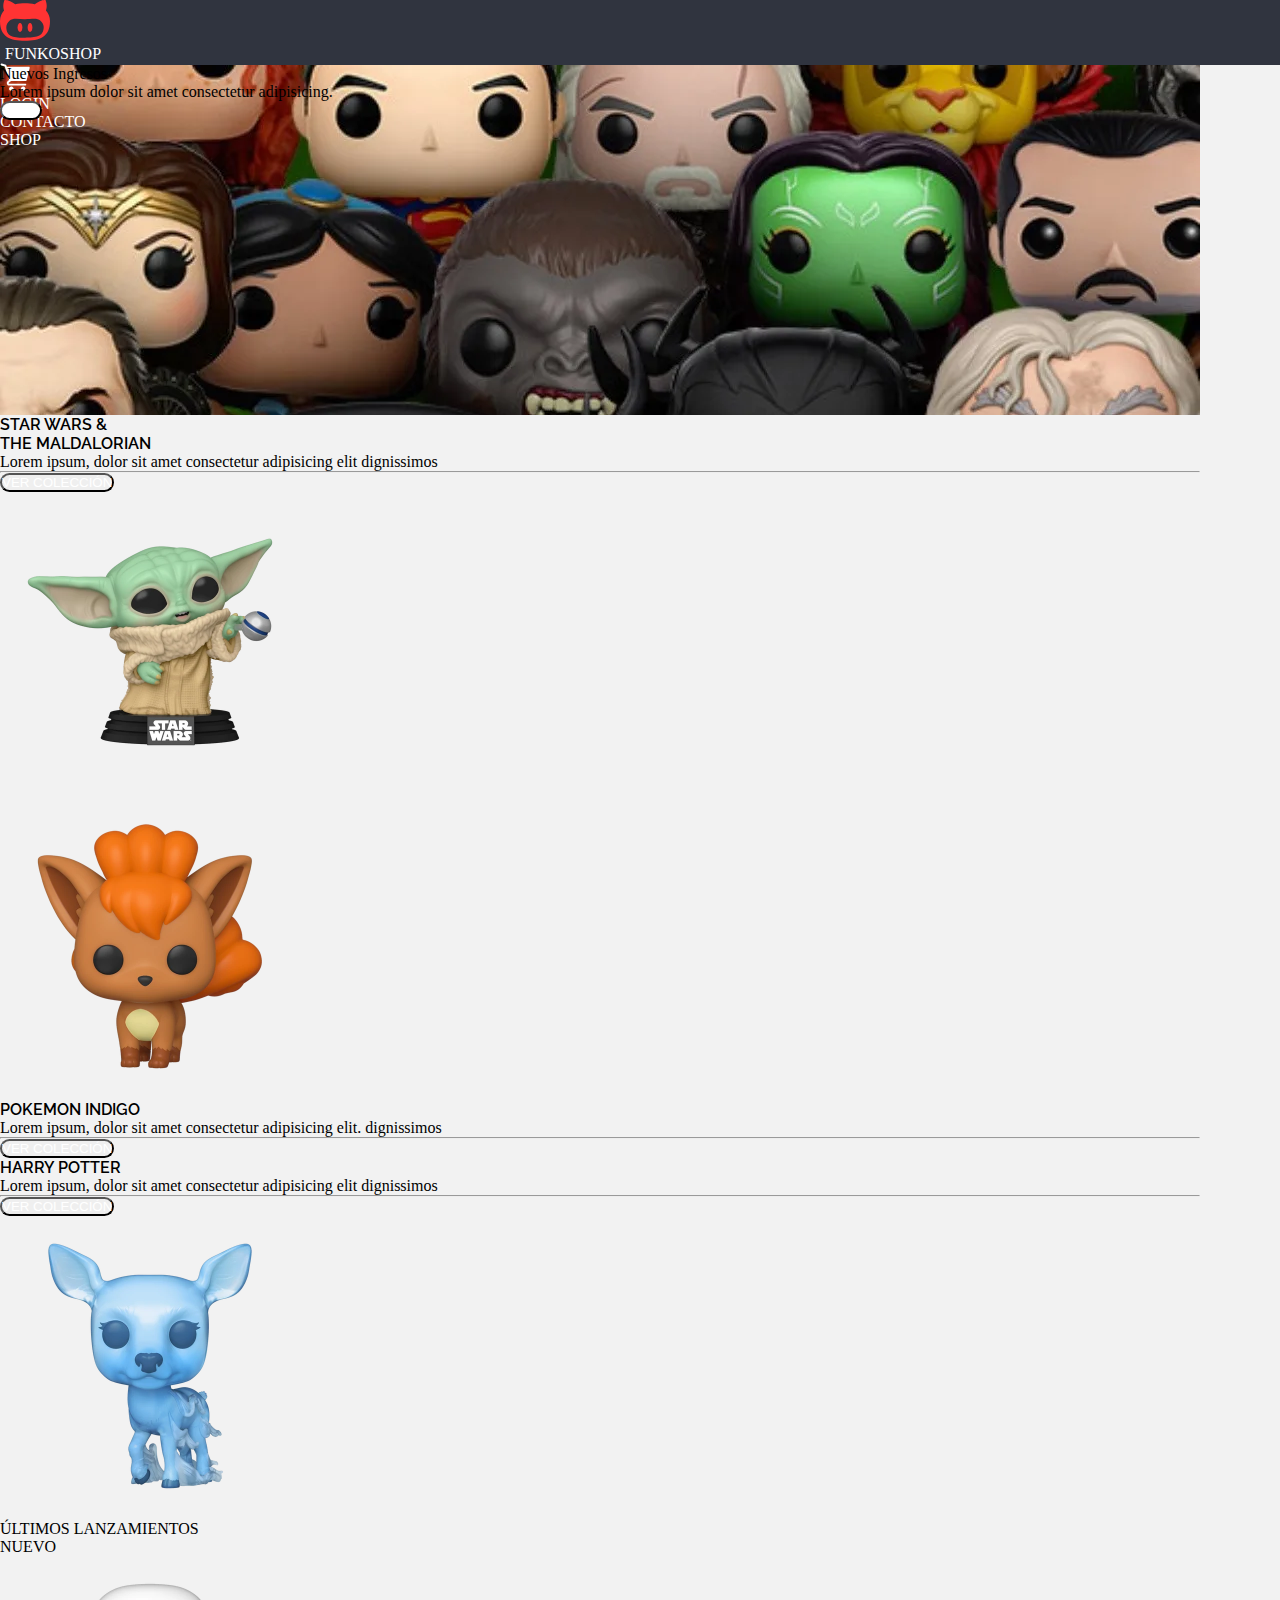
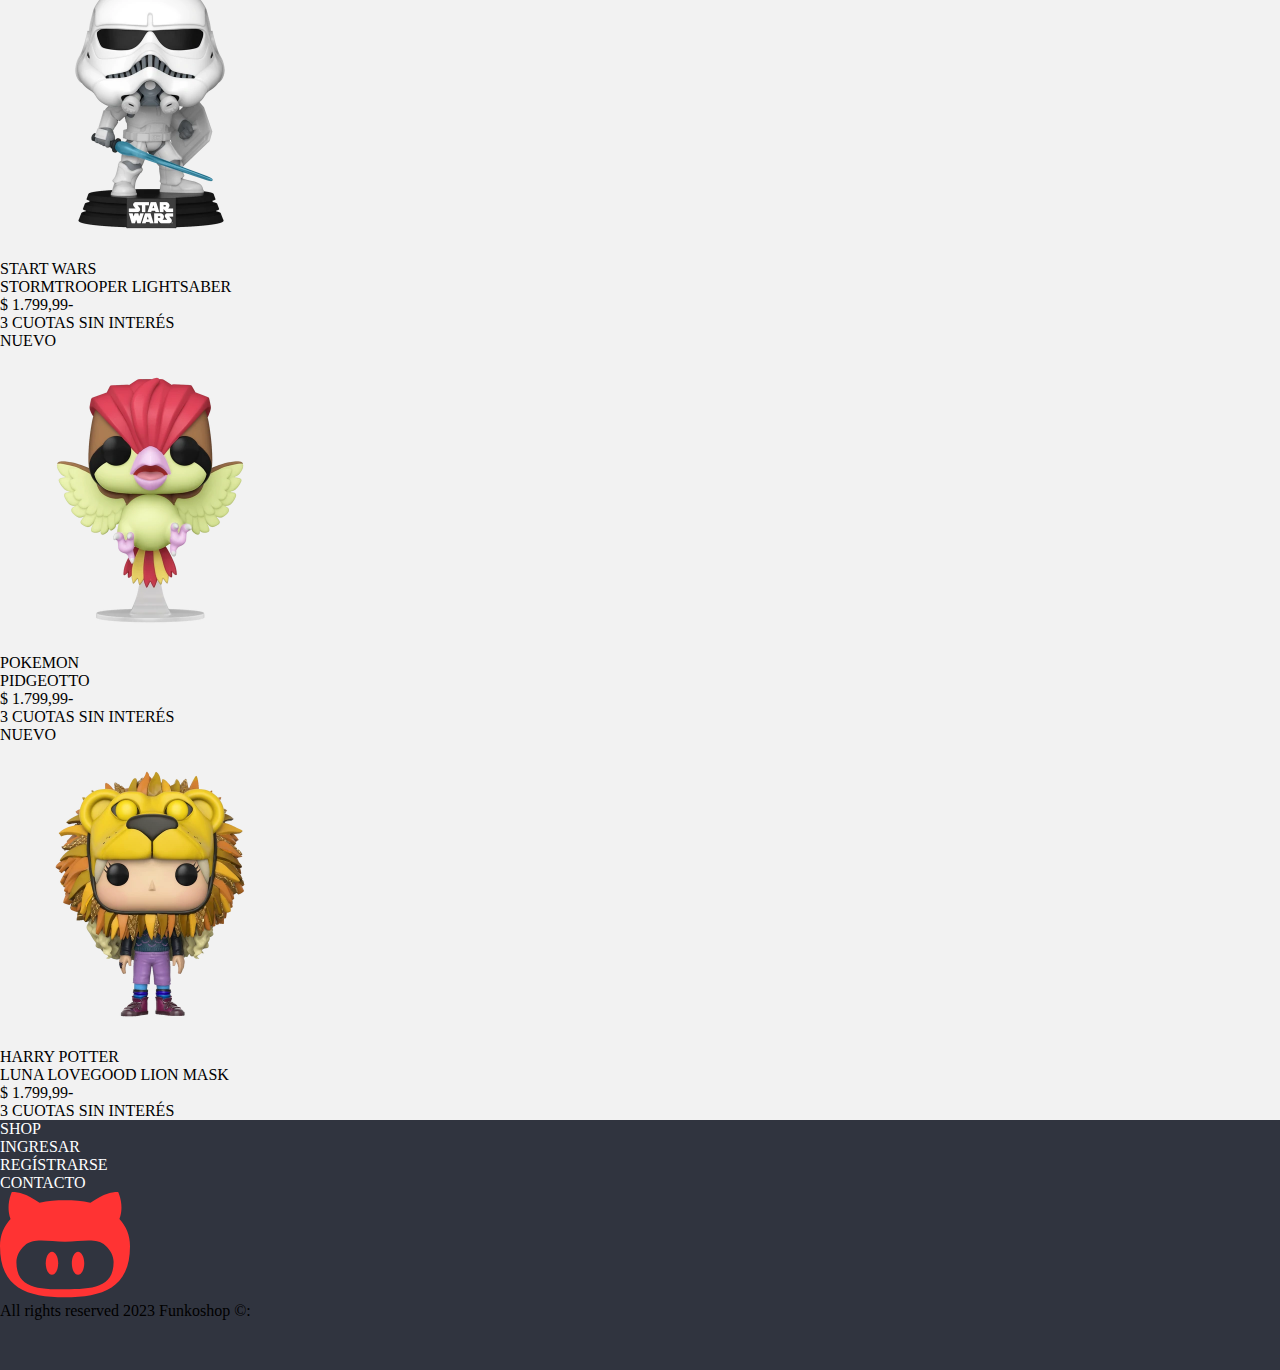
==== index.html @ 859e4a3e "Cambie el navbar por uno responsive" ====
<!DOCTYPE html>
<html lang="en">
<head>
    <meta charset="UTF-8">
    <meta http-equiv="X-UA-Compatible" content="IE=edge">
    <meta name="viewport" content="width=device-width, initial-scale=1.0">
    <link href="https://cdn.jsdelivr.net/npm/bootstrap@5.3.0-alpha1/dist/css/bootstrap.min.css" rel="stylesheet" integrity="sha384-GLhlTQ8iRABdZLl6O3oVMWSktQOp6b7In1Zl3/Jr59b6EGGoI1aFkw7cmDA6j6gD" crossorigin="anonymous">
    <link rel="stylesheet" href="css/estilos.css">
    <link rel="preconnect" href="https://fonts.googleapis.com">
    <!-- GOOGLE FONTS -->
    <link rel="preconnect" href="https://fonts.gstatic.com" crossorigin>
    <link href="https://fonts.googleapis.com/css2?family=Raleway:wght@100;600&display=swap" rel="stylesheet">
    <title>Funkshop</title>
</head>
<body>

    <!-- MENU  -->
    <!-- MENU  -->
    <nav class="container-fluid ">
        <div class="row">

            <div class="col-sm-6 col-md-6 col-lg-6 col-xl-6 d-flex align-items-center justify-content-center">
                <a href="index.html" class="navbar-brand logo">
                    <img src="img/branding/isotype.svg" 
                    title="Logotipo" alt="Logo" width="50px" class="rounded">
                </a>
                <p class="text-white fw-bold logo"><a href="index.html">FUNKOSHOP</a></p>
            </div>

            <div class="col-sm-6 col-md-6 col-lg-6 col-xl-6 mt-3 d-flex align-items-center justify-content-center">
                <ul class="navbar-nav mb-2 d-flex flex-row-reverse ">
                    <li class="nav-item">
                        <a href="#" class="nav-link text-white">
                            <img src="img/icons/cart-icon.svg" width="30px" alt="Carrito-compras" title="Carrito-compras">
                        </a>
                    </li>
                    <li class="nav-item px-2"><a href="#" class="nav-link text-white" target="_blank">LOGIN</a></li>
                    <li class="nav-item px-2"><a href="#" class="nav-link text-white">CONTACTO</a></li>
                    <li class="nav-item px-2"><a href="shop.html" class="nav-link text-white">SHOP</a></li>
                </ul>
            </div>
        </div>
    </nav>
   
    <!-- MENU CON NAVBAR ADAPTABLE A MOBILE -->
    <!-- <nav class="navbar navbar-expand-lg navbar-light fixed-top ">
        <div class="container">
             ESTE ES EL LOGO 
            <a href="index.html" class="navbar-brand logo">
                <img src="img/branding/isotype.svg" 
                title="Logotipo" alt="Logo" width="50px" class="rounded">
            </a>
            <p class="text-white fw-bold">FUNKOSHOP</p>
            
            Boton para el menu movil- responsive 
            <button
                class="navbar-toggler text-white"
                type="button"
                data-bs-toggle="collapse"
                data-bs-target="#menu"
                aria-controls="menu"
                aria-expanded="false"
                aria-label="Mostrar / Ocultar Menu">
                <span class="navbar-toggler-icon"></span>
            </button>

             Menu de navegacion 
            <div class="collapse navbar-collapse" id="menu">
                <ul class="navbar-nav me-auto mb-2 mb-lg-0  ">
                    <li class="nav-item"><a href="#" class="nav-link text-white">SHOP</a></li>
                    <li class="nav-item"><a href="#" class="nav-link text-white">CONTACTO</a></li>
                    <li class="nav-item"><a href="#" class="nav-link text-white" target="_blank">LOGIN</a></li>
                    <li class="nav-item">
                        <a href="#" class="nav-link text-white">
                            <img src="img/icons/cart-icon.svg" width="30px" alt="Carrito-compras" title="Carrito-compras">
                        </a>
                    </li>
                </ul>
            </div>
        </div>
    </nav> -->

    <!-- HEADER -->
    <header class="container-fluid">
        <div class="row">
            <div class="col-sm-8 col-md-4 col-lg-4 col-xl-4 text-center mt-5">
                <p class="h3 text-white  fw-bold">  Nuevos Ingresos</p>
                <p class=" text-white  lead">  Lorem ipsum dolor sit amet consectetur adipisicing.</p>
                <button class="btn btn-sm boton-header mt-4 px-5"> <a href="shop.html" class="nav-link ">SHOP</a></button>
            </div>
        </div>       
    </header>

    
    <main class="container shadow py-4">
        <!-- PRIMER ROW -->
        <div class="row d-flex align-items-center main-filas">            
            <div class="col-sm-7 col-md-7 col-lg-7 col-xl-7">                
                <p class="h2 text-dark juguete">STAR WARS & <br> THE MALDALORIAN </p>
                <p class="text-muted text-start">Lorem ipsum, dolor sit amet
                    consectetur adipisicing elit
                     dignissimos </p>
                <hr class="text-danger">
                <button class="btn btn-dark bg-gradient btn-sm px-3 btn-juguetes"><a href="item.html">VER COLECCIÓN</a></button>
            </div>
            <div class="col-sm-5 col-md-5 col-lg-5 col-xl-5">          
                <img src="img/star-wars/baby-yoda-1.webp" width="300px" alt="STAR WARS & THE MALDALORIAN" title="STAR WARS & THE MALDALORIAN">
            </div>
        </div>

        <!-- SEGUNDO ROW -->
        <div class="row d-flex align-items-center main-filas mt-4">            
            <div class="col-sm-5 col-md-5 col-lg-5 col-xl-5">          
                <img src="img/pokemon/vulpix-1.webp" width="300px" alt="Pokemon " title="Pokemon Indigo">
            </div>        
            <div class="col-sm-7 col-md-7 col-lg-7 col-xl-7">                
                <p class="h2 text-dark juguete">POKEMON INDIGO</p>
                <p class="text-muted text-start ">Lorem ipsum, dolor sit amet 
                    consectetur adipisicing elit.
                    dignissimos </p>
                <hr class="text-danger">
                <button class="btn btn-dark bg-gradient btn-sm px-3 btn-juguetes"><a href="item.html">VER COLECCIÓN</a></button>
            </div>
        </div>

        <!-- TERCER ROW -->
        <div class="row d-flex align-items-center main-filas mt-4">            
            <div class="col-sm-7 col-md-7 col-lg-7 col-xl-7">                
                <p class="h2 text-dark juguete">HARRY POTTER </p>
                <p class="text-muted text-start">Lorem ipsum, dolor sit amet
                    consectetur adipisicing elit
                     dignissimos </p>
                <hr class="text-danger">
                <button class="btn btn-dark bg-gradient btn-sm px-3 btn-juguetes"><a href="item.html">VER COLECCIÓN</a></button>
            </div>
            <div class="col-sm-5 col-md-5 col-lg-5 col-xl-5">          
                <img src="img/harry-potter/snape-patronus-1.webp" width="300px" alt="STAR WARS & THE MALDALORIAN" title="STAR WARS & THE MALDALORIAN">
            </div>
        
        
        <!-- ÚLTIMOS LANZAMIENTOS -->
        <p class="h2 text-dark mt-5 mb-5 fw-bold">ÚLTIMOS LANZAMIENTOS</p>
        <div class="container">
            <div class="row d-flex justify-content-center ">
                <div class="col-sm-4 col-md-4 col-lg-4 col-xl-4">
                    <div class="d-flex flex-row-reverse">
                        <p class="text-white text-center bg-danger d-inline-flex px-2 mt-2">NUEVO</p>
                    </div>
                    <img src="img/star-wars/trooper-1.webp" width="300px" alt="Star-wars-Trooper" title="Star-wars-Trooper">
                    <p class="mt-2 text-start ">START WARS</p>
                    <p class="mt-2 text-start text-dark fw-bold">STORMTROOPER LIGHTSABER</p>
                    <p class="mt-2 text-start"> $ 1.799,99-</p>
                    <p class="mt-2 text-start text-info"> 3 CUOTAS SIN INTERÉS</p>
                </div>

                <div class="col-sm-4 col-md-4 col-lg-4 col-xl-4">
                    <div class="d-flex flex-row-reverse">
                        <p class="text-white text-center bg-danger d-inline-flex px-2 mt-2">NUEVO</p>
                    </div>
                    <img src="img/pokemon/pidgeotto-1.webp" width="300px" alt="Pokemon" title="pidgeotto">
                    <p class="mt-2 text-start ">POKEMON</p>
                    <p class="mt-2 text-start text-dark fw-bold">PIDGEOTTO</p>
                    <p class="mt-2 text-start"> $ 1.799,99-</p>
                    <p class="mt-2 text-start text-info"> 3 CUOTAS SIN INTERÉS</p>
                </div>
                
                <div class="col-sm-4 col-md-4 col-lg-4 col-xl-4">
                    <div class="d-flex flex-row-reverse">
                        <p class="text-white text-center bg-danger d-inline-flex px-2 mt-2">NUEVO</p>
                    </div>
                    <img src="img/harry-potter/luna-1.webp" width="300px" alt="Harry Potter" title="Luna Lovegood">
                    <p class="mt-2 text-start ">HARRY POTTER</p>
                    <p class="mt-2 text-start text-dark fw-bold">LUNA LOVEGOOD LION MASK</p>
                    <p class="mt-2 text-start"> $ 1.799,99-</p>
                    <p class="mt-2 text-start text-info"> 3 CUOTAS SIN INTERÉS</p>
                </div>   
               
            </div>
        </div>

    </main>

    <!-- FOOTER -->
    <footer class="container-fluid py-1">
        <div class="row ">
            <div class="col-sm-6 col-md-6 col-lg-6 col-xl-6 d-flex justify-content-center flex-column">
                <a href="shop.html" class="text-center letras-footer"><p class="text-white">SHOP</p></a>
                <a href="#" class="text-center letras-footer"><p class="text-white">INGRESAR</p></a>
                <a href="#" class="text-center letras-footer"><p class="text-white">REGÍSTRARSE</p></a>
                <a href="#" class="text-center letras-footer"><p class="text-white">CONTACTO</p></a>              
            </div>
            <div class="col-sm-6 col-md-6 col-lg-6 col-xl-6 d-flex justify-content-center ">
                <a href="index.html"><img src="img/branding/isotype.svg"  class="logo mt-3" width="130px" alt="Logo">   </a>             
            </div>
            <p class="text-center text-white mt-3 lead letras-footer">All rights reserved 2023 Funkoshop &copy:</p>
        </div>       
    </footer>
    

    <script src="https://cdn.jsdelivr.net/npm/bootstrap@5.3.0-alpha1/dist/js/bootstrap.bundle.min.js" integrity="sha384-w76AqPfDkMBDXo30jS1Sgez6pr3x5MlQ1ZAGC+nuZB+EYdgRZgiwxhTBTkF7CXvN" crossorigin="anonymous"></script>
</body>
</html>
---- css/estilos.css ----
/*========================
AQUI COMIENZA LA NORMALIZACIÓN
==========================*/

 /*VARIABLES EN CSS*/
:root{
    --fondo: #f2f2f2;
    /* Pallet de colores */
    --primary-solid:#ff3333;
    --primary--900:rgb(255, 51, 51, 0.9);
    --primary--500:rgb(255, 51, 51, 0.5);
    --primary--300:rgb(255, 51, 51, 0.3);

    --secondary-solid:#1D84B5;
    --secondary--900:rgb(29, 132, 181,0.9);
    --secondary--500:rgb(29, 132, 181,0.5);
    --secondary--300:rgb(29, 132, 181,0.3);

    --dark-bg-solid:#30343F;
    --light-bg-solid:#FAFAFF;

    /*Examples of Typographys*/
    --base-font: 'Inter', sans-serif;
    --alternative-font:'Relaway', sans-serif;

    /*Fonts sizes - 1 em es igual a 10px*/
    --font-display:4.6em;
    --font-jumbo:3.8em;
    --font-xlarge:3em;
    --font-large:2.4em;
    --font-medium:1.8em;
    --font-small:1.6em;
    --font-xsmall:1.2em;

    /*Spacings 1 rem es igual a 10px*/
    --spacing-128: 12.8rem;
    --spacing-68: 6.8rem;
    --spacing-36: 3.6rem;
    --spacing-28: 2.8rem;
    --spacing-16: 1.6rem;
    --spacing-12: 1.2rem;
    --spacing-8: 0.8rem;
}

*,
::before,
::after{
    margin:0;
    padding: 0;
    /*Box-sizing deja el tamaño y obliga a meter en el tamaño de 
    esas cajas el contenido que contienen*/
    box-sizing: border-box;
}
 /*html{
   Esto equivale a 10px*/
    /* font-size: 62.53; */

a{
    text-decoration: none;
    color:inherit;
}
ul, ol{
    list-style-type:none ;
}
p{
    font-size: 1em;
}
.container{
    max-width: 1200px;
    margin: 0, auto;
}
/*========================
AQUI TERMINA LA NORMALIZACIÓN
==========================*/


body{    
    background-color:var(--fondo) ;
    
}
body a{
    color: #ffff;
}
body p{
    padding: 0px;
    margin: 0px;
}
nav{
    background-color: #30343f;
    height:65px;
}
/* #menu{
    margin-left: 800px;    
} */
nav > div p a {
    padding-left: 5px;
}

header{
/* margin-top: 50px; */
background:  url('../img/funkos-banner.webp');
/* background: #ba3842; */
/* vertical-align: top; */
/* background-repeat: no-repeat; */
background-size: cover;
height: 350px;
width: 1200px;
}
.boton-header{
background-color: #ffff;

border-radius: 20px;
}
.boton-header:hover{
background-color: #11c43b;    
color:#ffff;
}
main p .nuevo{
background-color: #ba3842;
}
.main-filas{
margin: 0px auto;
}
.juguete{
font-family: 'Raleway', sans-serif;
font-weight: 600;
}
.btn-juguetes{
border-radius: 20px;
}
footer{
background-color: #30343f;
height: 250px;
}
footer a{
text-decoration: none;
}

/*MEDIA QUERIS*/
@media screen and (max-width: 580px) {
	.logo{
		width: 80px;               
	}
    .letras-footer{
        font-size: 12px;           
    }
    footer{
        height: 220px;
    }
    nav{
        /* background-color: #30343f; */
        height:110px;        
    }
    nav .logo {
        margin-top:5px;
        padding-top: 5px;      
    }
    nav p {
       margin-left: -30px;
    }
}

/* ANIMACIONES */
.compra-ahora{
background: linear-gradient(217deg, rgba(231, 228, 35, 0.92), rgba(231, 81, 36, 0.807) 70.71%);
animation: compra-ahora 2s ease infinite;  
}

@keyframes compra-ahora{
    0%{opacity: 1;}
    25%{opacity: 0.5;}
    50%{opacity: 0;}
    75%{opacity: 0.5;}
    100%{opacity: 1;}
}
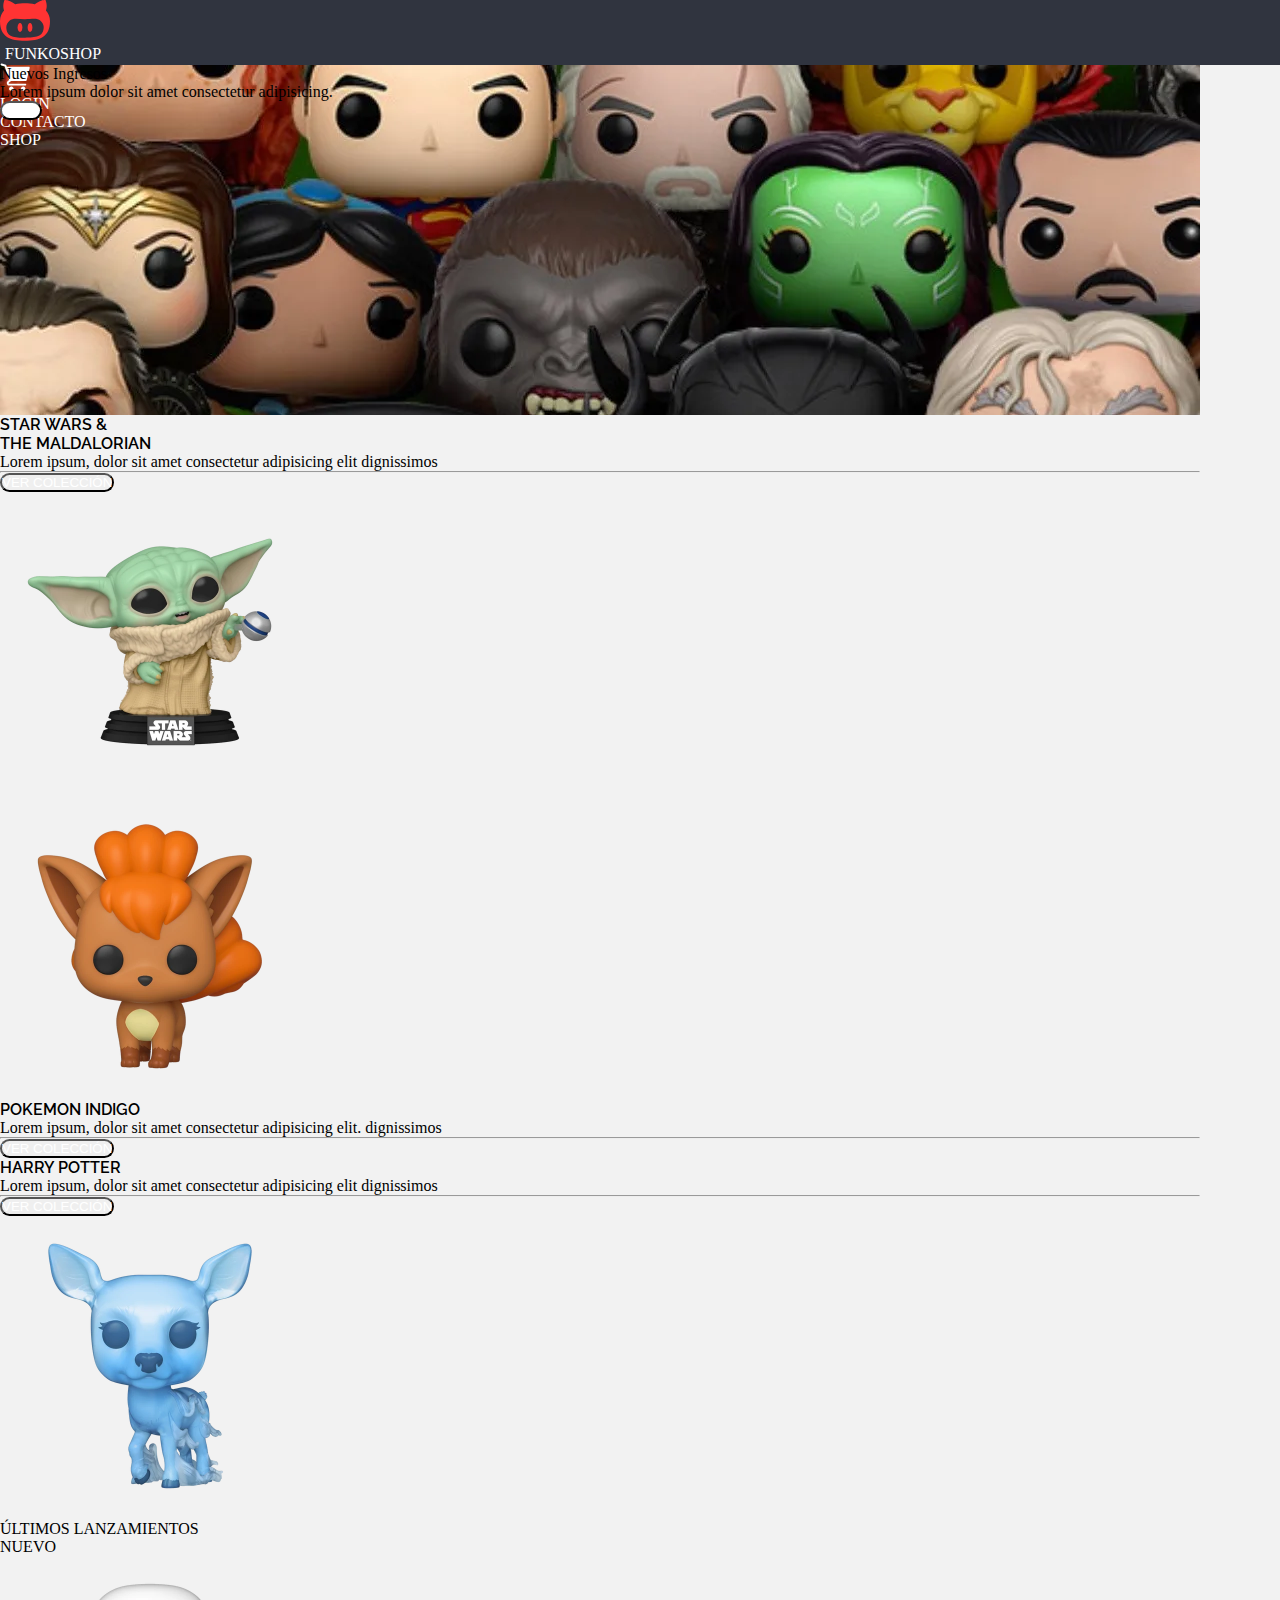
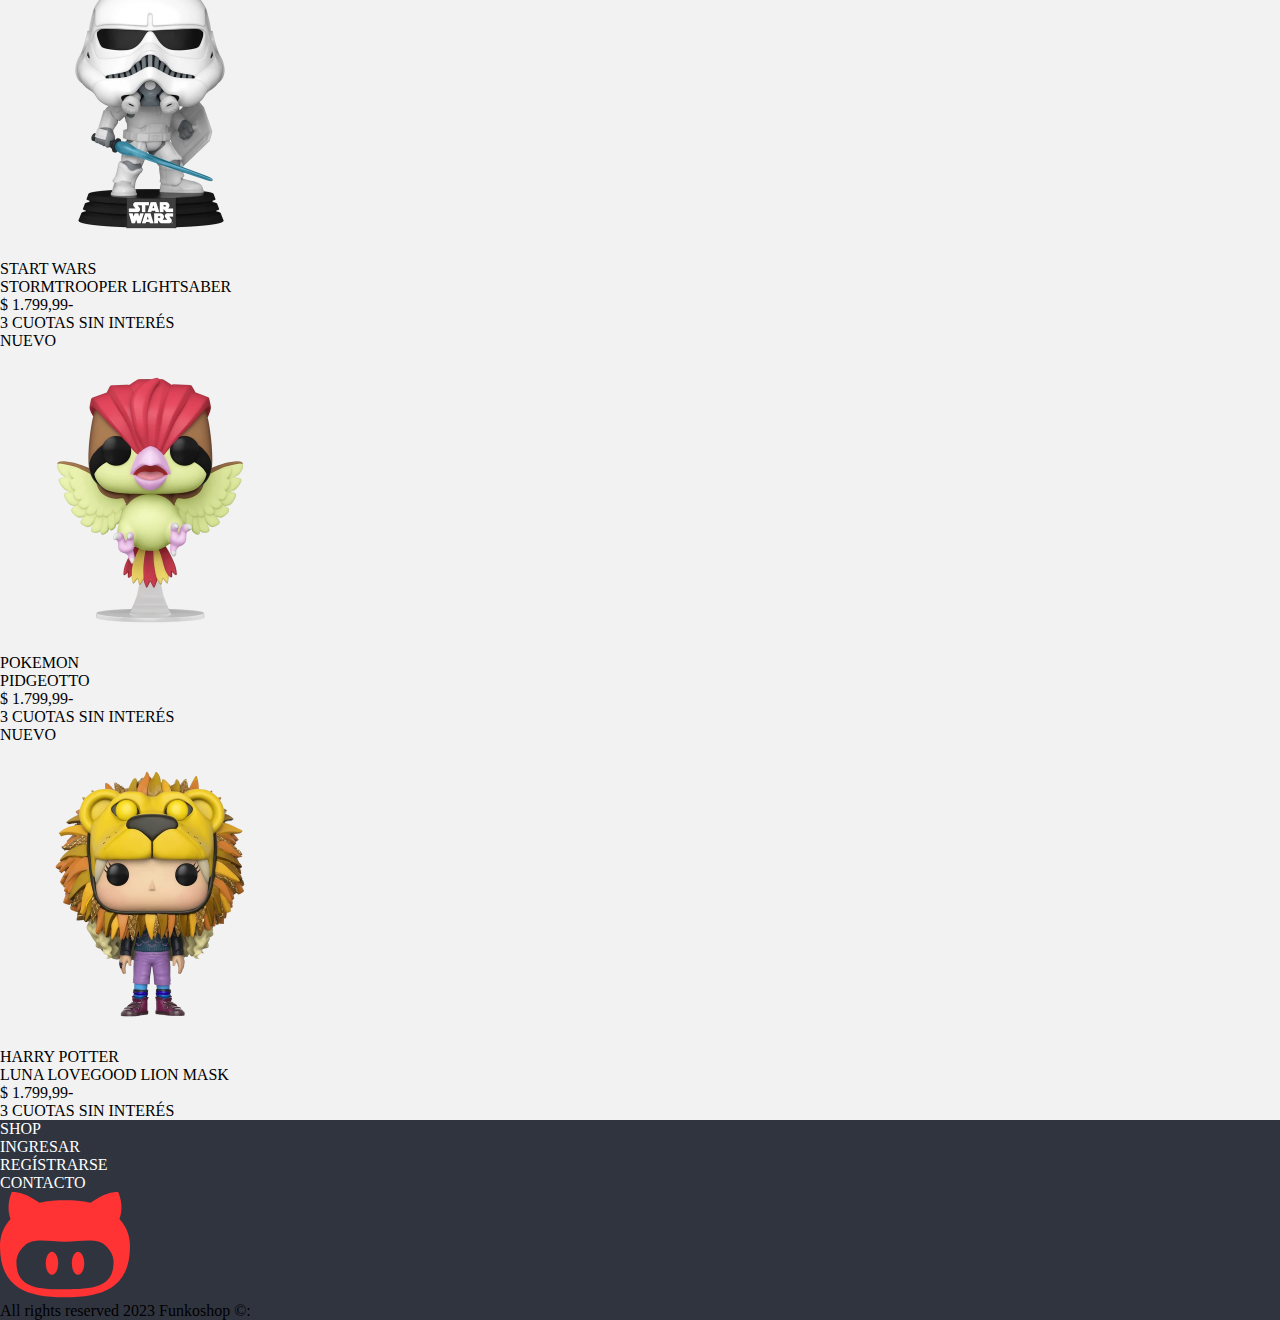
==== commit 1e1bd5a4: "Reduje el height del footer en modo responsive" ====
--- a/index.html
+++ b/index.html
@@ -14,7 +14,7 @@
 </head>
 <body>
 
-    <!-- MENU  -->
+ 
     <!-- MENU  -->
     <nav class="container-fluid ">
         <div class="row">
@@ -183,7 +183,7 @@
     <!-- FOOTER -->
     <footer class="container-fluid py-1">
         <div class="row ">
-            <div class="col-sm-6 col-md-6 col-lg-6 col-xl-6 d-flex justify-content-center flex-column">
+            <div class="col-sm-6 col-md-6 col-lg-6 col-xl-6 d-flex justify-content-center flex-column pt-2">
                 <a href="shop.html" class="text-center letras-footer"><p class="text-white">SHOP</p></a>
                 <a href="#" class="text-center letras-footer"><p class="text-white">INGRESAR</p></a>
                 <a href="#" class="text-center letras-footer"><p class="text-white">REGÍSTRARSE</p></a>
--- a/css/estilos.css
+++ b/css/estilos.css
@@ -130,7 +130,7 @@
 }
 footer{
 background-color: #30343f;
-height: 250px;
+height: 200px;
 }
 footer a{
 text-decoration: none;
@@ -142,10 +142,10 @@
 		width: 80px;               
 	}
     .letras-footer{
-        font-size: 12px;           
+        font-size: 14px;       
     }
     footer{
-        height: 220px;
+        height: 225px;
     }
     nav{
         /* background-color: #30343f; */
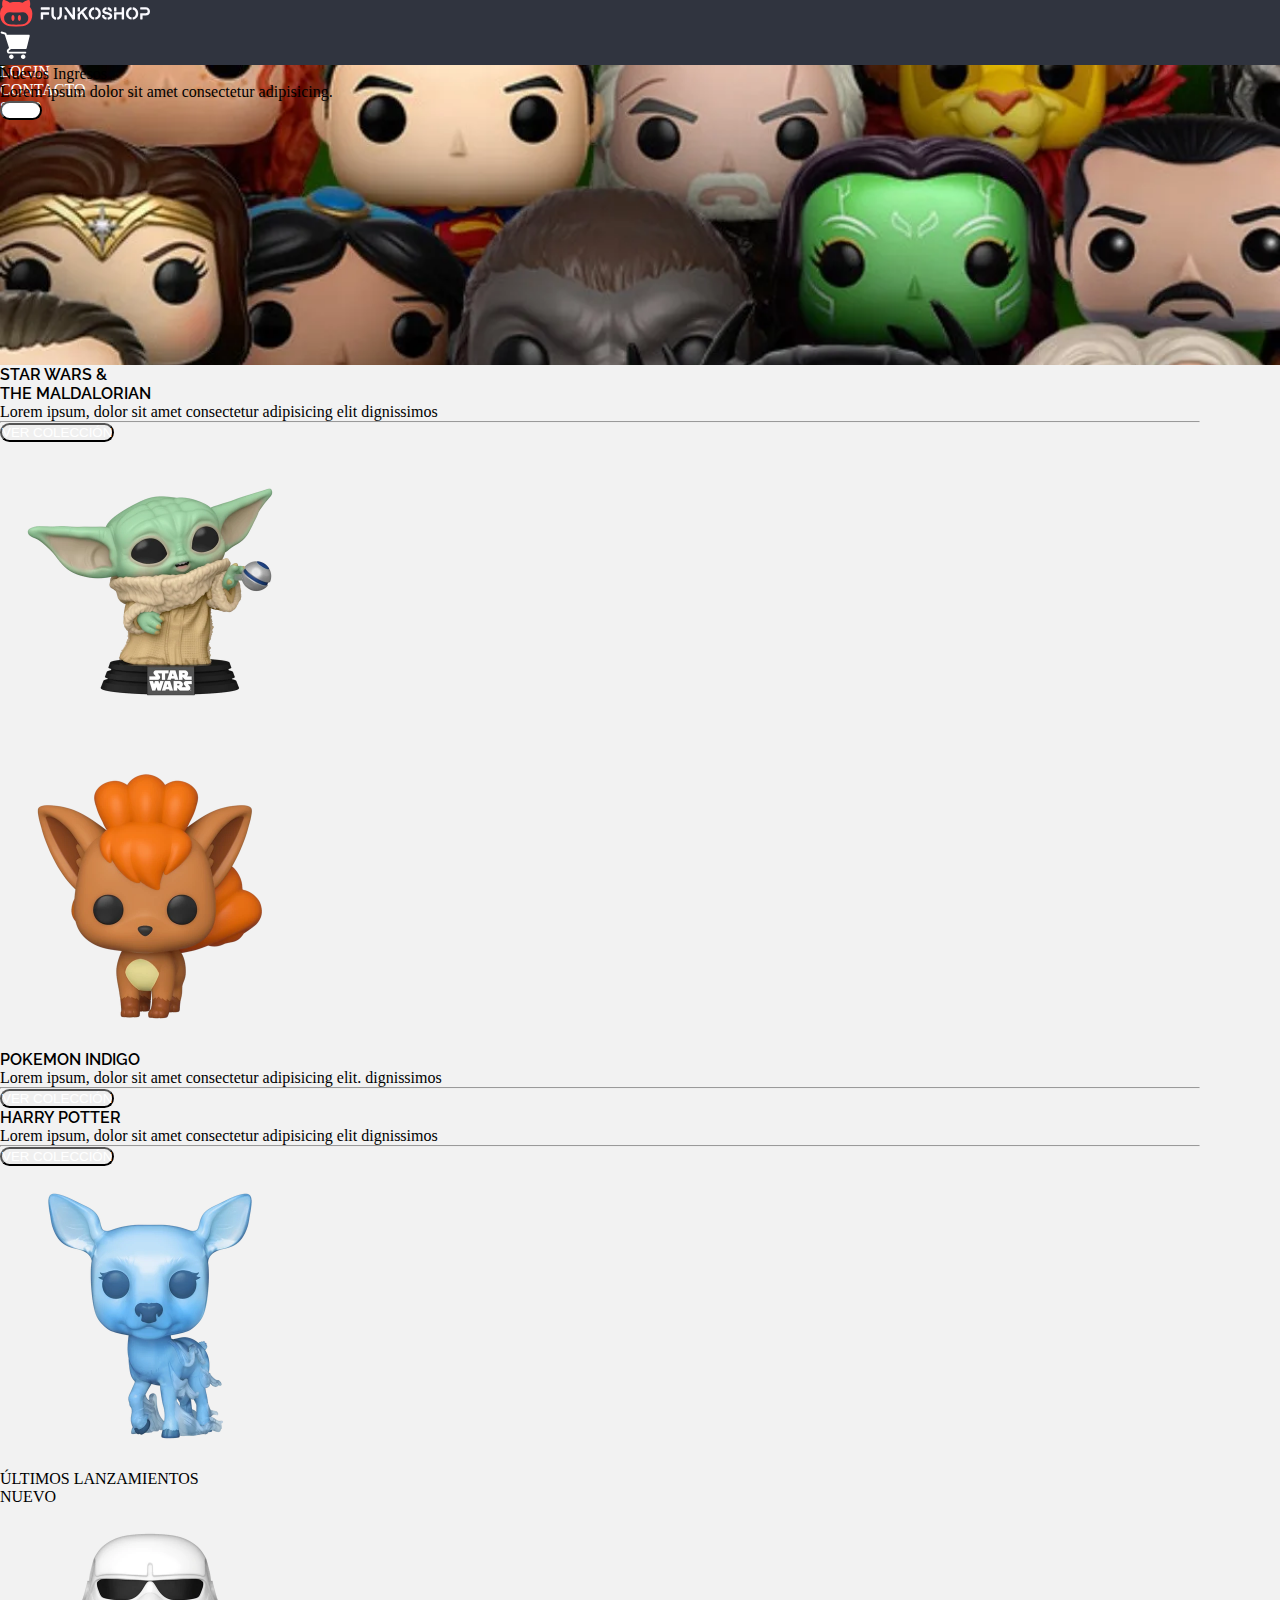
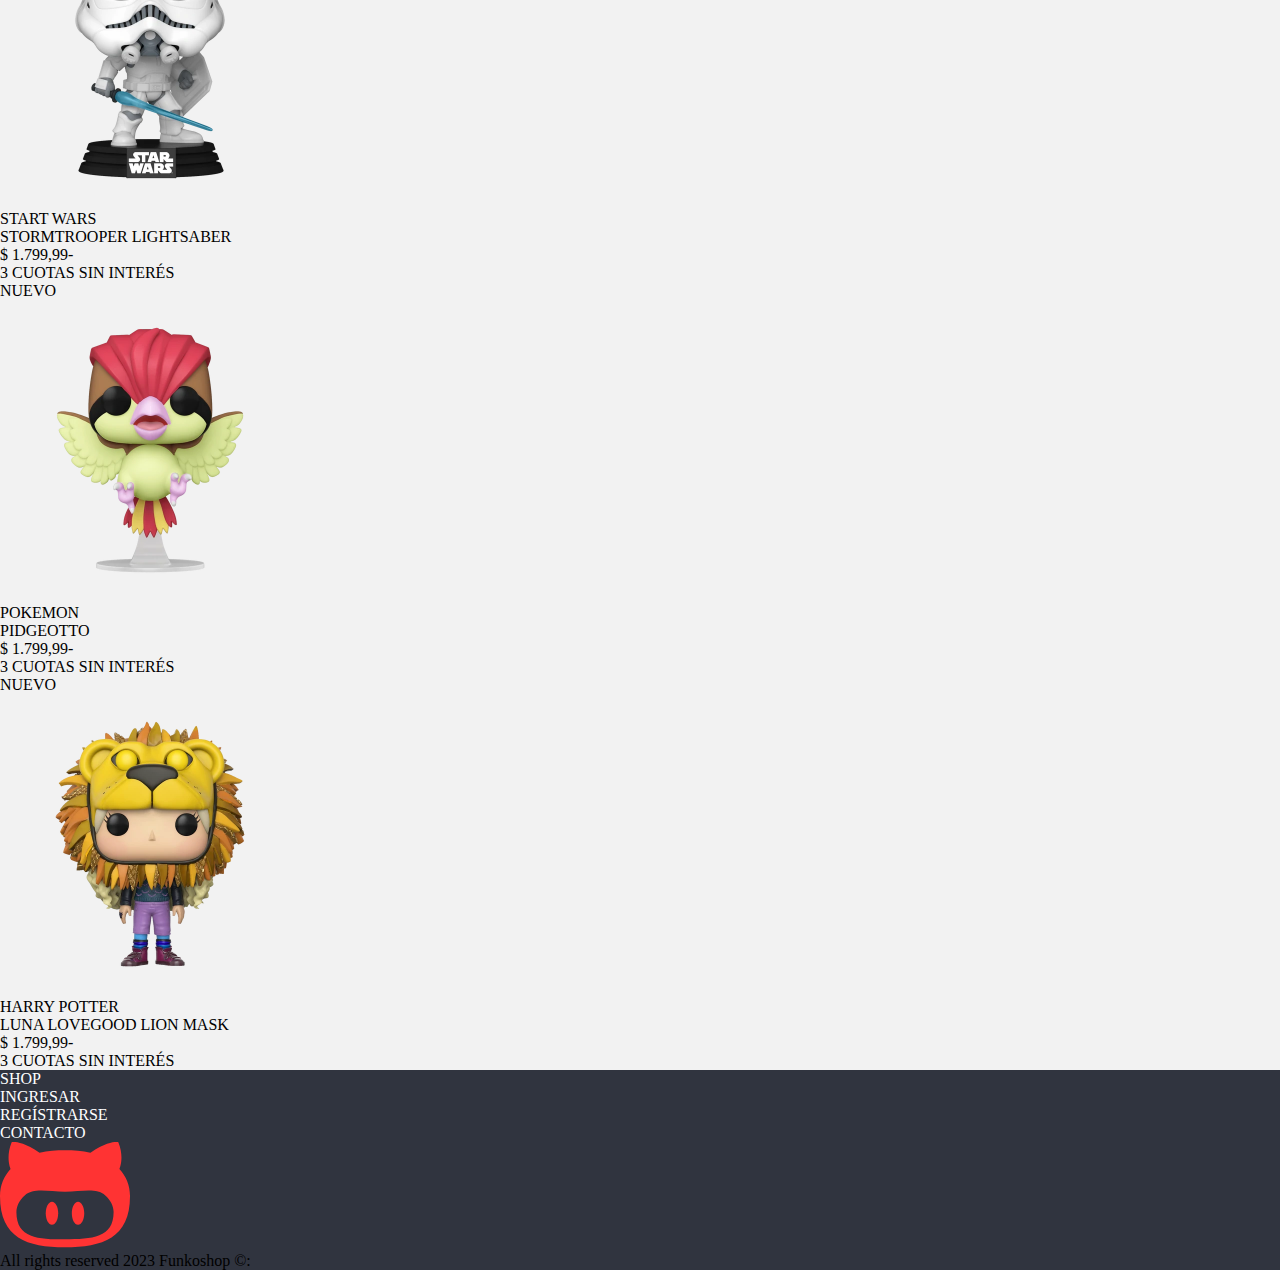
==== commit 0b364519: "Le di semantica pasando el nav dentro del Header y cambio de estilos a la clase .header" ====
--- a/index.html
+++ b/index.html
@@ -13,35 +13,35 @@
     <title>Funkshop</title>
 </head>
 <body>
-
  
     <!-- MENU  -->
-    <nav class="container-fluid ">
-        <div class="row">
-
-            <div class="col-sm-6 col-md-6 col-lg-6 col-xl-6 d-flex align-items-center justify-content-center">
-                <a href="index.html" class="navbar-brand logo">
-                    <img src="img/branding/isotype.svg" 
-                    title="Logotipo" alt="Logo" width="50px" class="rounded">
-                </a>
-                <p class="text-white fw-bold logo"><a href="index.html">FUNKOSHOP</a></p>
-            </div>
-
-            <div class="col-sm-6 col-md-6 col-lg-6 col-xl-6 mt-3 d-flex align-items-center justify-content-center">
-                <ul class="navbar-nav mb-2 d-flex flex-row-reverse ">
-                    <li class="nav-item">
-                        <a href="#" class="nav-link text-white">
-                            <img src="img/icons/cart-icon.svg" width="30px" alt="Carrito-compras" title="Carrito-compras">
-                        </a>
-                    </li>
-                    <li class="nav-item px-2"><a href="#" class="nav-link text-white" target="_blank">LOGIN</a></li>
-                    <li class="nav-item px-2"><a href="#" class="nav-link text-white">CONTACTO</a></li>
-                    <li class="nav-item px-2"><a href="shop.html" class="nav-link text-white">SHOP</a></li>
-                </ul>
-            </div>
-        </div>
-    </nav>
-   
+    <header>
+        <nav class="container-fluid ">
+            <div class="row">
+    
+                <div class="col-sm-6 col-md-6 col-lg-6 col-xl-6 d-flex align-items-center justify-content-center">
+                    <a href="index.html" class="navbar-brand logo">
+                        <img src="img/branding/logo_light_horizontal.svg" 
+                        title="Logotipo" alt="Logo" width="150px" class="">
+                    </a>
+                    <!-- <p class="text-white fw-bold logo"><a href="index.html">FUNKOSHOP</a></p> -->
+                </div>
+    
+                <div class="col-sm-6 col-md-6 col-lg-6 col-xl-6 mt-3 d-flex align-items-center justify-content-center">
+                    <ul class="navbar-nav mb-2 d-flex flex-row-reverse ">
+                        <li class="nav-item">
+                            <a href="./pages/cart.html" class="nav-link text-white">
+                                <img src="img/icons/cart-icon.svg" width="30px" alt="Carrito-compras" title="Carrito-compras">
+                            </a>
+                        </li>
+                        <li class="nav-item px-2"><a href="./pages/login.html" class="nav-link text-white" target="_blank">LOGIN</a></li>
+                        <li class="nav-item px-2"><a href="./pages/contact.html" class="nav-link text-white">CONTACTO</a></li>
+                        <li class="nav-item px-2"><a href="shop.html" class="nav-link text-white">SHOP</a></li>
+                    </ul>
+                </div>
+            </div>
+        </nav>
+    </header>
     <!-- MENU CON NAVBAR ADAPTABLE A MOBILE -->
     <!-- <nav class="navbar navbar-expand-lg navbar-light fixed-top ">
         <div class="container">
@@ -81,15 +81,15 @@
     </nav> -->
 
     <!-- HEADER -->
-    <header class="container-fluid">
+    <div class="container-fluid header ">
         <div class="row">
-            <div class="col-sm-8 col-md-4 col-lg-4 col-xl-4 text-center mt-5">
-                <p class="h3 text-white  fw-bold">  Nuevos Ingresos</p>
-                <p class=" text-white  lead">  Lorem ipsum dolor sit amet consectetur adipisicing.</p>
+            <div class="col-12 col-md-6 col-lg-6 col-xl-6 text-center d-flex flex-column align-items-center mt-5 pt-3">
+                <p class="h3 text-white fw-bold">Nuevos Ingresos</p>
+                <p class=" text-white lead">  Lorem ipsum dolor sit amet consectetur adipisicing.</p>
                 <button class="btn btn-sm boton-header mt-4 px-5"> <a href="shop.html" class="nav-link ">SHOP</a></button>
             </div>
         </div>       
-    </header>
+    </div>
 
     
     <main class="container shadow py-4">
--- a/css/estilos.css
+++ b/css/estilos.css
@@ -75,8 +75,7 @@
 
 
 body{    
-    background-color:var(--fondo) ;
-    
+    background-color:var(--fondo);    
 }
 body a{
     color: #ffff;
@@ -93,26 +92,25 @@
     margin-left: 800px;    
 } */
 nav > div p a {
-    padding-left: 5px;
+    /* padding-left: 5px; */
 }
 
-header{
+.header{
 /* margin-top: 50px; */
 background:  url('../img/funkos-banner.webp');
 /* background: #ba3842; */
 /* vertical-align: top; */
 /* background-repeat: no-repeat; */
 background-size: cover;
-height: 350px;
-width: 1200px;
+height: 300px;
+/* width: 1200px; */
 }
 .boton-header{
 background-color: #ffff;
-
 border-radius: 20px;
 }
 .boton-header:hover{
-background-color: #11c43b;    
+background-color: #4beb27;    
 color:#ffff;
 }
 main p .nuevo{
@@ -138,9 +136,9 @@
 
 /*MEDIA QUERIS*/
 @media screen and (max-width: 580px) {
-	.logo{
-		width: 80px;               
-	}
+	/* .logo{
+	     width: 80px;                
+	} */
     .letras-footer{
         font-size: 14px;       
     }
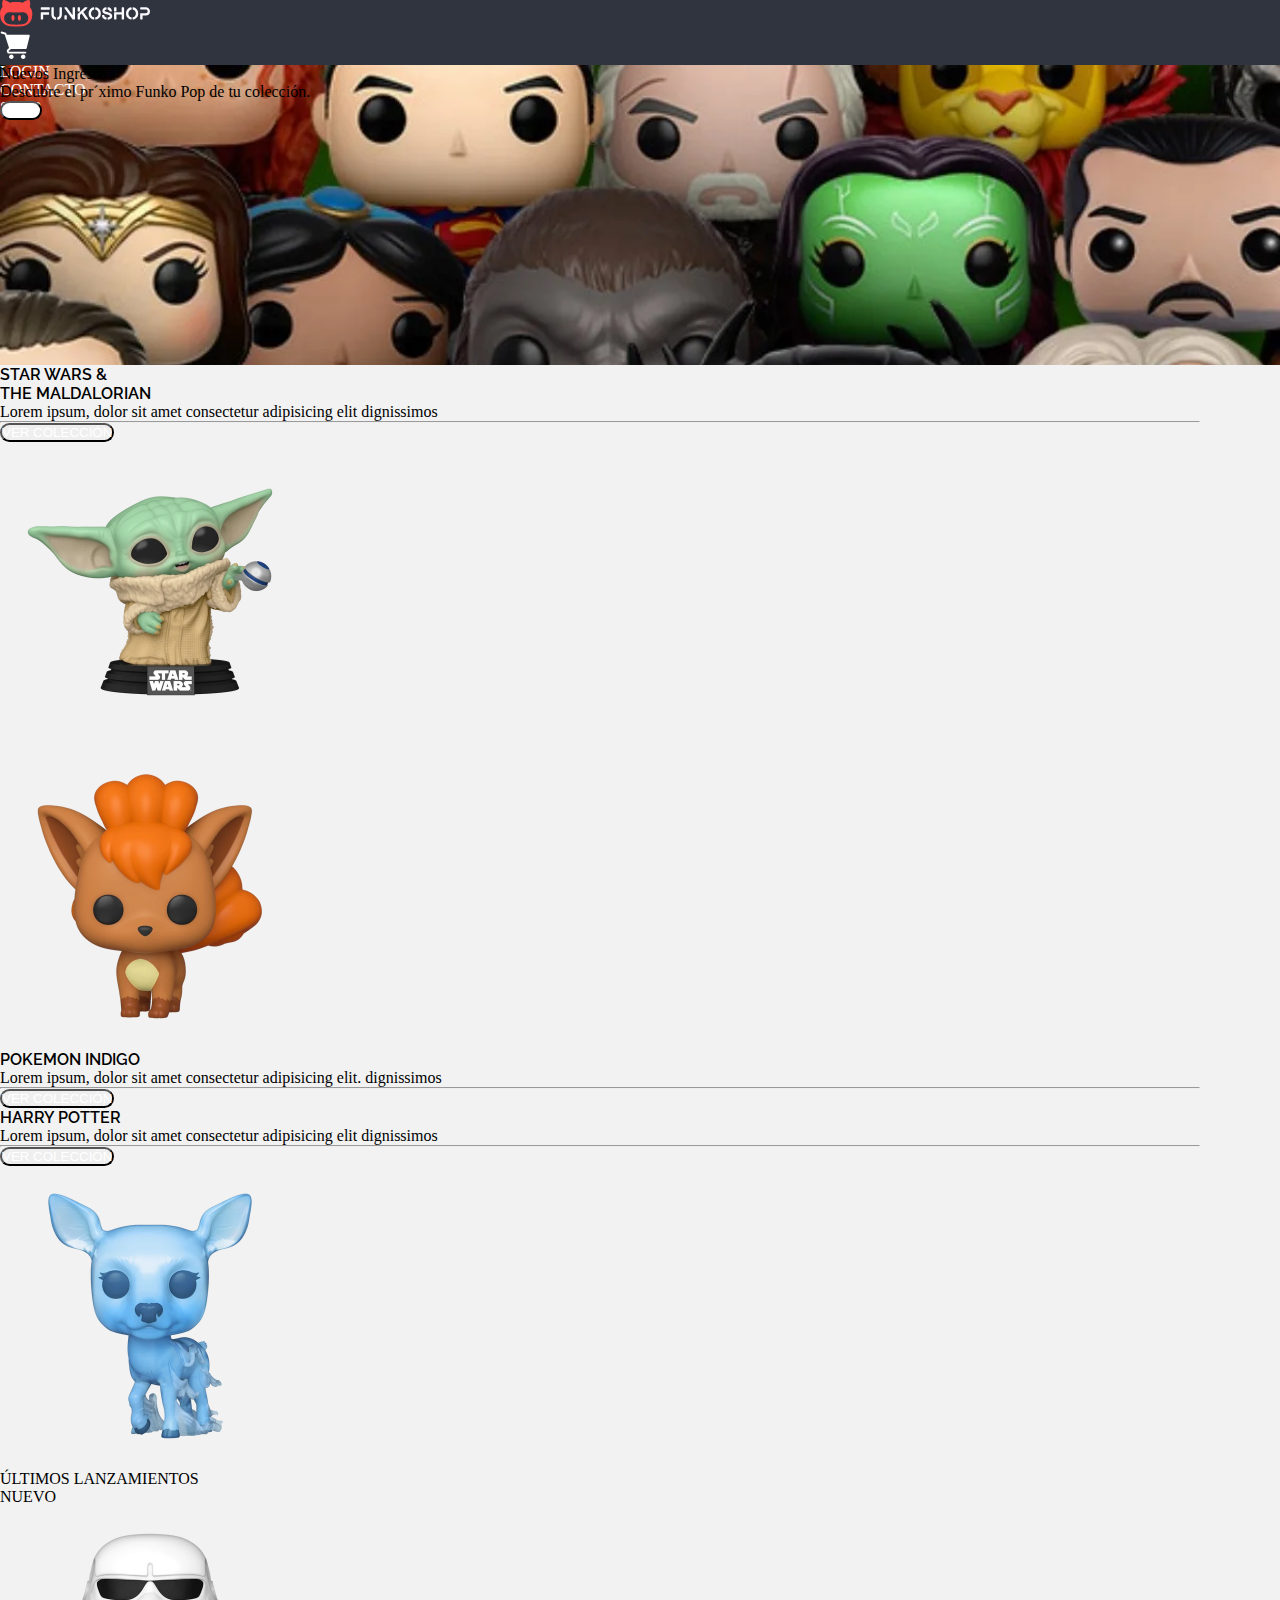
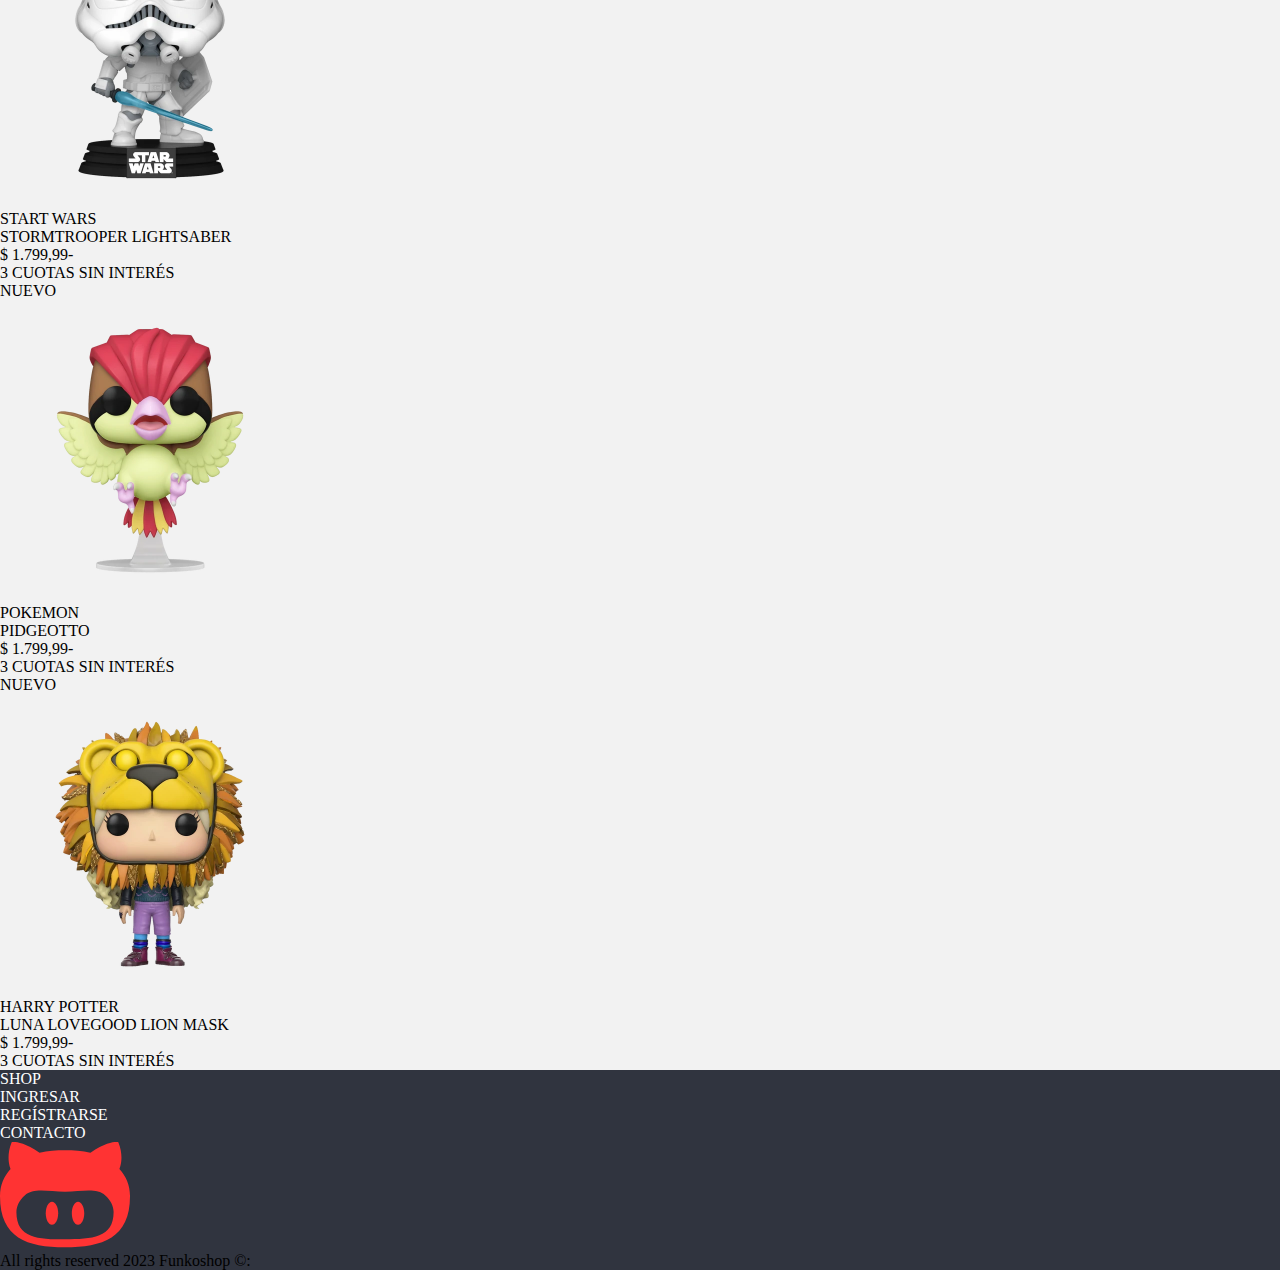
==== commit 84df16d9: "Texto agregado a NUEVOS INGRESOS" ====
--- a/index.html
+++ b/index.html
@@ -17,8 +17,7 @@
     <!-- MENU  -->
     <header>
         <nav class="container-fluid ">
-            <div class="row">
-    
+            <div class="row">    
                 <div class="col-sm-6 col-md-6 col-lg-6 col-xl-6 d-flex align-items-center justify-content-center">
                     <a href="index.html" class="navbar-brand logo">
                         <img src="img/branding/logo_light_horizontal.svg" 
@@ -80,12 +79,13 @@
         </div>
     </nav> -->
 
-    <!-- HEADER -->
+    
+    <!-- BANNER -->
     <div class="container-fluid header ">
         <div class="row">
             <div class="col-12 col-md-6 col-lg-6 col-xl-6 text-center d-flex flex-column align-items-center mt-5 pt-3">
                 <p class="h3 text-white fw-bold">Nuevos Ingresos</p>
-                <p class=" text-white lead">  Lorem ipsum dolor sit amet consectetur adipisicing.</p>
+                <p class=" text-white lead">  Descubre el pr´ximo Funko Pop de tu colección.</p>
                 <button class="btn btn-sm boton-header mt-4 px-5"> <a href="shop.html" class="nav-link ">SHOP</a></button>
             </div>
         </div>       
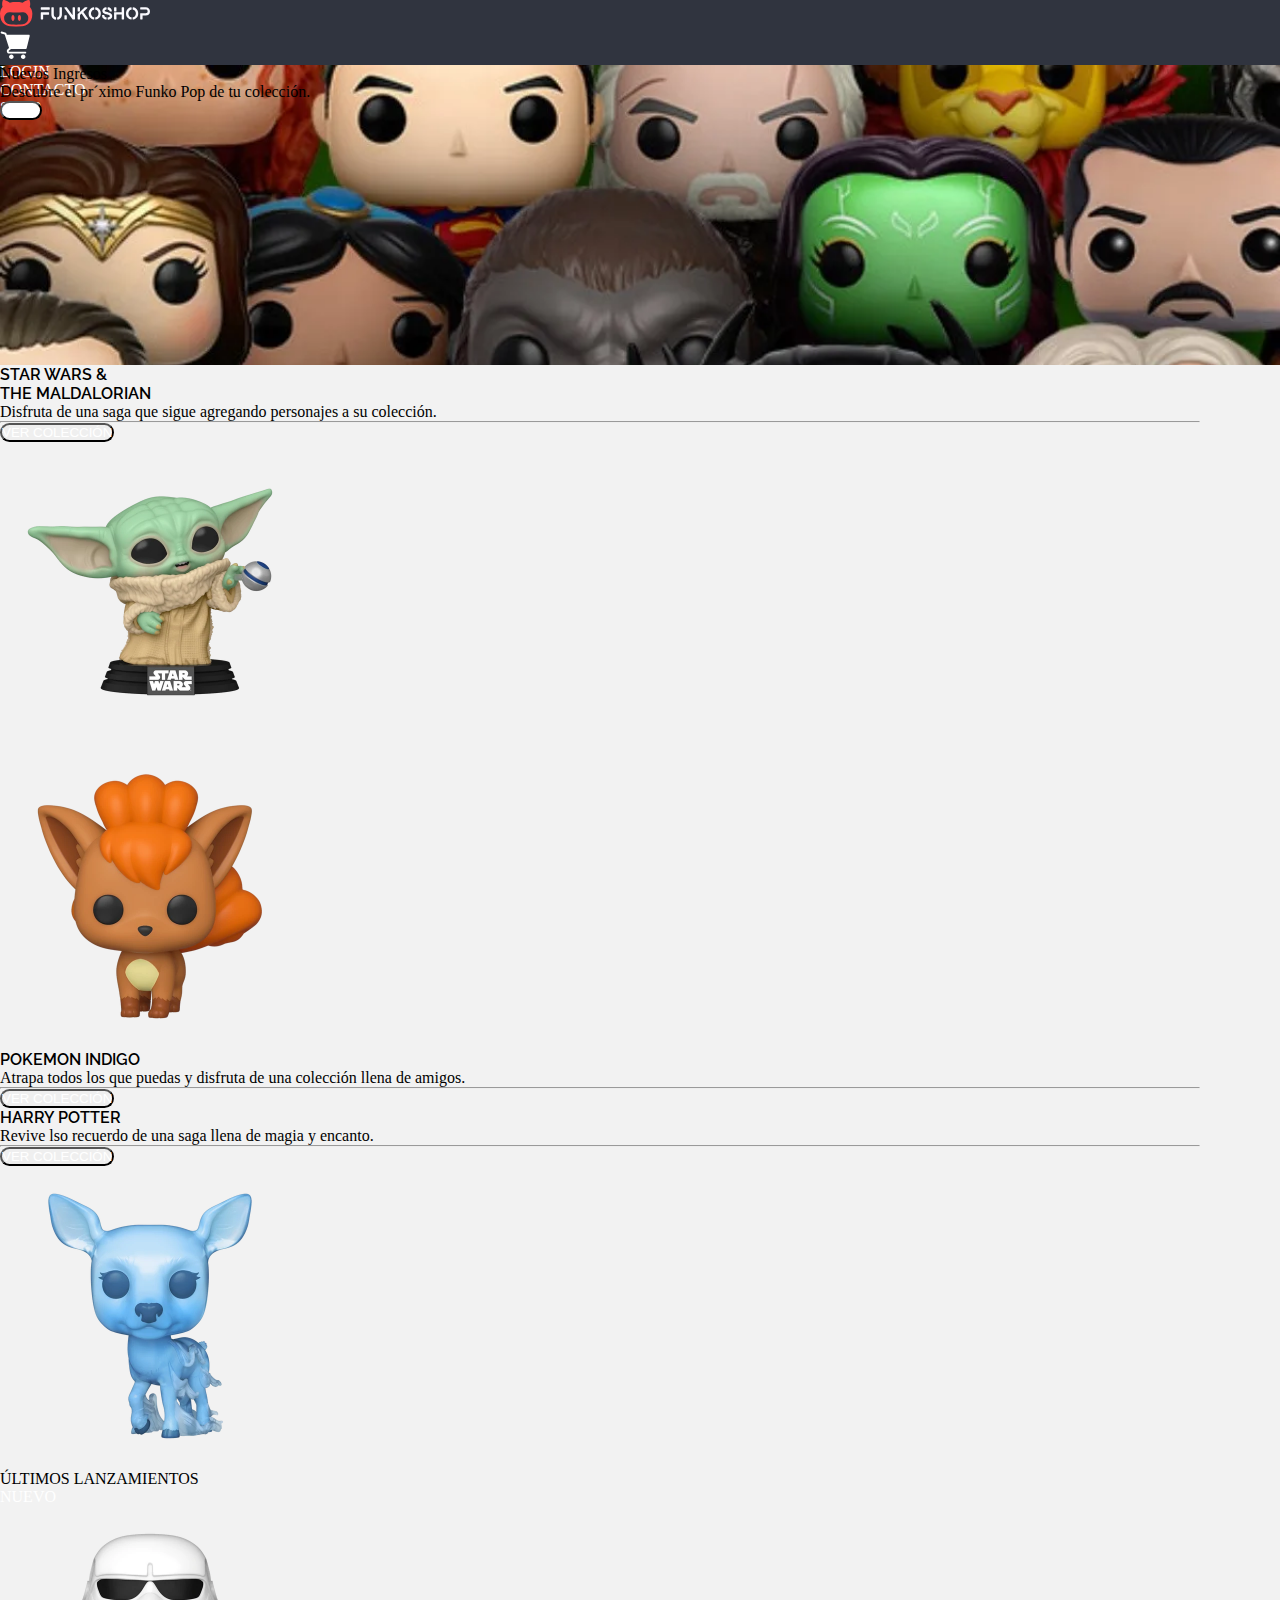
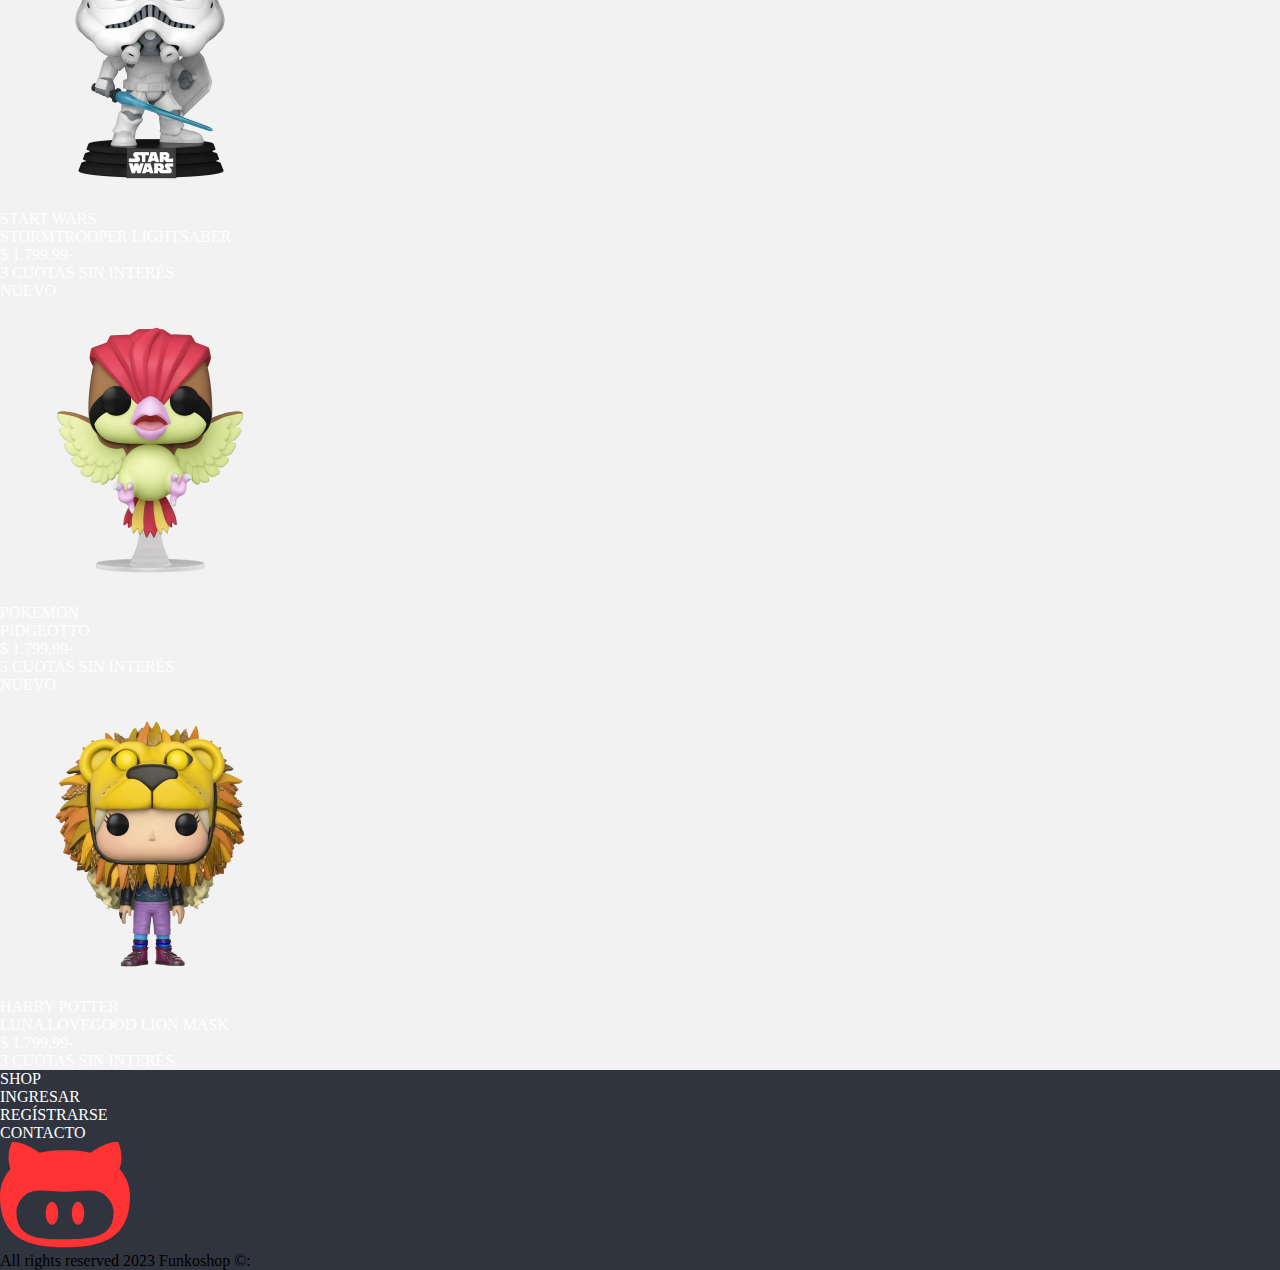
==== commit fdf2d4a4: "Dando semantica al sitio" ====
--- a/index.html
+++ b/index.html
@@ -79,17 +79,21 @@
         </div>
     </nav> -->
 
-    
+
     <!-- BANNER -->
-    <div class="container-fluid header ">
-        <div class="row">
-            <div class="col-12 col-md-6 col-lg-6 col-xl-6 text-center d-flex flex-column align-items-center mt-5 pt-3">
-                <p class="h3 text-white fw-bold">Nuevos Ingresos</p>
-                <p class=" text-white lead">  Descubre el pr´ximo Funko Pop de tu colección.</p>
-                <button class="btn btn-sm boton-header mt-4 px-5"> <a href="shop.html" class="nav-link ">SHOP</a></button>
-            </div>
-        </div>       
-    </div>
+   <section>
+        <article>
+            <div class="container-fluid header ">
+                <div class="row">
+                    <div class="col-12 col-md-6 col-lg-6 col-xl-6 text-center d-flex flex-column align-items-center mt-5 pt-3">
+                        <p class="h3 text-white fw-bold">Nuevos Ingresos</p>
+                        <p class=" text-white lead">  Descubre el pr´ximo Funko Pop de tu colección.</p>
+                        <button class="btn btn-sm boton-header mt-4 px-5"> <a href="shop.html" class="nav-link ">SHOP</a></button>
+                    </div>
+                </div>       
+            </div>
+        </article>
+   </section>
 
     
     <main class="container shadow py-4">
@@ -97,9 +101,10 @@
         <div class="row d-flex align-items-center main-filas">            
             <div class="col-sm-7 col-md-7 col-lg-7 col-xl-7">                
                 <p class="h2 text-dark juguete">STAR WARS & <br> THE MALDALORIAN </p>
-                <p class="text-muted text-start">Lorem ipsum, dolor sit amet
-                    consectetur adipisicing elit
-                     dignissimos </p>
+                    <p class="text-muted text-start">
+                        Disfruta de una saga que sigue agregando personajes 
+                        a su colección.
+                    </p>
                 <hr class="text-danger">
                 <button class="btn btn-dark bg-gradient btn-sm px-3 btn-juguetes"><a href="item.html">VER COLECCIÓN</a></button>
             </div>
@@ -115,9 +120,9 @@
             </div>        
             <div class="col-sm-7 col-md-7 col-lg-7 col-xl-7">                
                 <p class="h2 text-dark juguete">POKEMON INDIGO</p>
-                <p class="text-muted text-start ">Lorem ipsum, dolor sit amet 
-                    consectetur adipisicing elit.
-                    dignissimos </p>
+                <p class="text-muted text-start ">
+                    Atrapa todos los que puedas y disfruta de una colección llena de amigos.
+                </p>
                 <hr class="text-danger">
                 <button class="btn btn-dark bg-gradient btn-sm px-3 btn-juguetes"><a href="item.html">VER COLECCIÓN</a></button>
             </div>
@@ -127,9 +132,7 @@
         <div class="row d-flex align-items-center main-filas mt-4">            
             <div class="col-sm-7 col-md-7 col-lg-7 col-xl-7">                
                 <p class="h2 text-dark juguete">HARRY POTTER </p>
-                <p class="text-muted text-start">Lorem ipsum, dolor sit amet
-                    consectetur adipisicing elit
-                     dignissimos </p>
+                <p class="text-muted text-start">Revive lso recuerdo de una saga llena de magia y encanto.</p>
                 <hr class="text-danger">
                 <button class="btn btn-dark bg-gradient btn-sm px-3 btn-juguetes"><a href="item.html">VER COLECCIÓN</a></button>
             </div>
@@ -140,39 +143,48 @@
         
         <!-- ÚLTIMOS LANZAMIENTOS -->
         <p class="h2 text-dark mt-5 mb-5 fw-bold">ÚLTIMOS LANZAMIENTOS</p>
-        <div class="container">
+        <div class="container">            
             <div class="row d-flex justify-content-center ">
+
+                
+                    <div class="col-sm-4 col-md-4 col-lg-4 col-xl-4">
+                        <a href="#">                        
+                            <div class="d-flex flex-row-reverse">
+                                <p class="text-white text-center bg-danger d-inline-flex px-2 mt-2">NUEVO</p>
+                            </div>
+                            <img src="img/star-wars/trooper-1.webp" width="300px" alt="Star-wars-Trooper" title="Star-wars-Trooper">
+                            <p class="mt-2 text-start text-dark ">START WARS</p>
+                            <p class="mt-2 text-start text-dark fw-bold">STORMTROOPER LIGHTSABER</p>
+                            <p class="mt-2 text-start text-dark"> $ 1.799,99-</p>
+                            <p class="mt-2 text-start text-info"> 3 CUOTAS SIN INTERÉS</p>
+                        </a>
+                    </div>
+        
+
                 <div class="col-sm-4 col-md-4 col-lg-4 col-xl-4">
-                    <div class="d-flex flex-row-reverse">
-                        <p class="text-white text-center bg-danger d-inline-flex px-2 mt-2">NUEVO</p>
-                    </div>
-                    <img src="img/star-wars/trooper-1.webp" width="300px" alt="Star-wars-Trooper" title="Star-wars-Trooper">
-                    <p class="mt-2 text-start ">START WARS</p>
-                    <p class="mt-2 text-start text-dark fw-bold">STORMTROOPER LIGHTSABER</p>
-                    <p class="mt-2 text-start"> $ 1.799,99-</p>
-                    <p class="mt-2 text-start text-info"> 3 CUOTAS SIN INTERÉS</p>
-                </div>
-
-                <div class="col-sm-4 col-md-4 col-lg-4 col-xl-4">
-                    <div class="d-flex flex-row-reverse">
-                        <p class="text-white text-center bg-danger d-inline-flex px-2 mt-2">NUEVO</p>
-                    </div>
-                    <img src="img/pokemon/pidgeotto-1.webp" width="300px" alt="Pokemon" title="pidgeotto">
-                    <p class="mt-2 text-start ">POKEMON</p>
-                    <p class="mt-2 text-start text-dark fw-bold">PIDGEOTTO</p>
-                    <p class="mt-2 text-start"> $ 1.799,99-</p>
-                    <p class="mt-2 text-start text-info"> 3 CUOTAS SIN INTERÉS</p>
+                    <a href="#">
+                        <div class="d-flex flex-row-reverse">
+                            <p class="text-white text-center bg-danger d-inline-flex px-2 mt-2">NUEVO</p>
+                        </div>
+                        <img src="img/pokemon/pidgeotto-1.webp" width="300px" alt="Pokemon" title="pidgeotto">
+                        <p class="mt-2 text-start text-dark">POKEMON</p>
+                        <p class="mt-2 text-start text-dark fw-bold">PIDGEOTTO</p>
+                        <p class="mt-2 text-start text-dark"> $ 1.799,99-</p>
+                        <p class="mt-2 text-start text-info"> 3 CUOTAS SIN INTERÉS</p>
+                    </a>
                 </div>
                 
                 <div class="col-sm-4 col-md-4 col-lg-4 col-xl-4">
-                    <div class="d-flex flex-row-reverse">
-                        <p class="text-white text-center bg-danger d-inline-flex px-2 mt-2">NUEVO</p>
-                    </div>
-                    <img src="img/harry-potter/luna-1.webp" width="300px" alt="Harry Potter" title="Luna Lovegood">
-                    <p class="mt-2 text-start ">HARRY POTTER</p>
-                    <p class="mt-2 text-start text-dark fw-bold">LUNA LOVEGOOD LION MASK</p>
-                    <p class="mt-2 text-start"> $ 1.799,99-</p>
-                    <p class="mt-2 text-start text-info"> 3 CUOTAS SIN INTERÉS</p>
+                    <a href="#">
+                        <div class="d-flex flex-row-reverse">
+                            <p class="text-white text-center bg-danger d-inline-flex px-2 mt-2">NUEVO</p>
+                        </div>
+                        <img src="img/harry-potter/luna-1.webp" width="300px" alt="Harry Potter" title="Luna Lovegood">
+                        <p class="mt-2 text-start text-dark ">HARRY POTTER</p>
+                        <p class="mt-2 text-start text-dark fw-bold">LUNA LOVEGOOD LION MASK</p>
+                        <p class="mt-2 text-start text-dark"> $ 1.799,99-</p>
+                        <p class="mt-2 text-start text-info"> 3 CUOTAS SIN INTERÉS</p>
+                    </a>
                 </div>   
                
             </div>
@@ -185,12 +197,12 @@
         <div class="row ">
             <div class="col-sm-6 col-md-6 col-lg-6 col-xl-6 d-flex justify-content-center flex-column pt-2">
                 <a href="shop.html" class="text-center letras-footer"><p class="text-white">SHOP</p></a>
-                <a href="#" class="text-center letras-footer"><p class="text-white">INGRESAR</p></a>
-                <a href="#" class="text-center letras-footer"><p class="text-white">REGÍSTRARSE</p></a>
-                <a href="#" class="text-center letras-footer"><p class="text-white">CONTACTO</p></a>              
+                <a href="./pages/login.html" class="text-center letras-footer"><p class="text-white">INGRESAR</p></a>
+                <a href="./pages/registers.html" class="text-center letras-footer"><p class="text-white">REGÍSTRARSE</p></a>
+                <a href="./pages/contact.html" class="text-center letras-footer"><p class="text-white">CONTACTO</p></a>              
             </div>
             <div class="col-sm-6 col-md-6 col-lg-6 col-xl-6 d-flex justify-content-center ">
-                <a href="index.html"><img src="img/branding/isotype.svg"  class="logo mt-3" width="130px" alt="Logo">   </a>             
+                <a href="index.html"><img src="img/branding/isotype.svg"  class="logo mt-3" width="130px" alt="Logo Marca Funkoshop">   </a>             
             </div>
             <p class="text-center text-white mt-3 lead letras-footer">All rights reserved 2023 Funkoshop &copy:</p>
         </div>       
--- a/css/estilos.css
+++ b/css/estilos.css
@@ -91,9 +91,9 @@
 /* #menu{
     margin-left: 800px;    
 } */
-nav > div p a {
-    /* padding-left: 5px; */
-}
+/* nav > div p a {
+     padding-left: 5px;
+} */
 
 .header{
 /* margin-top: 50px; */
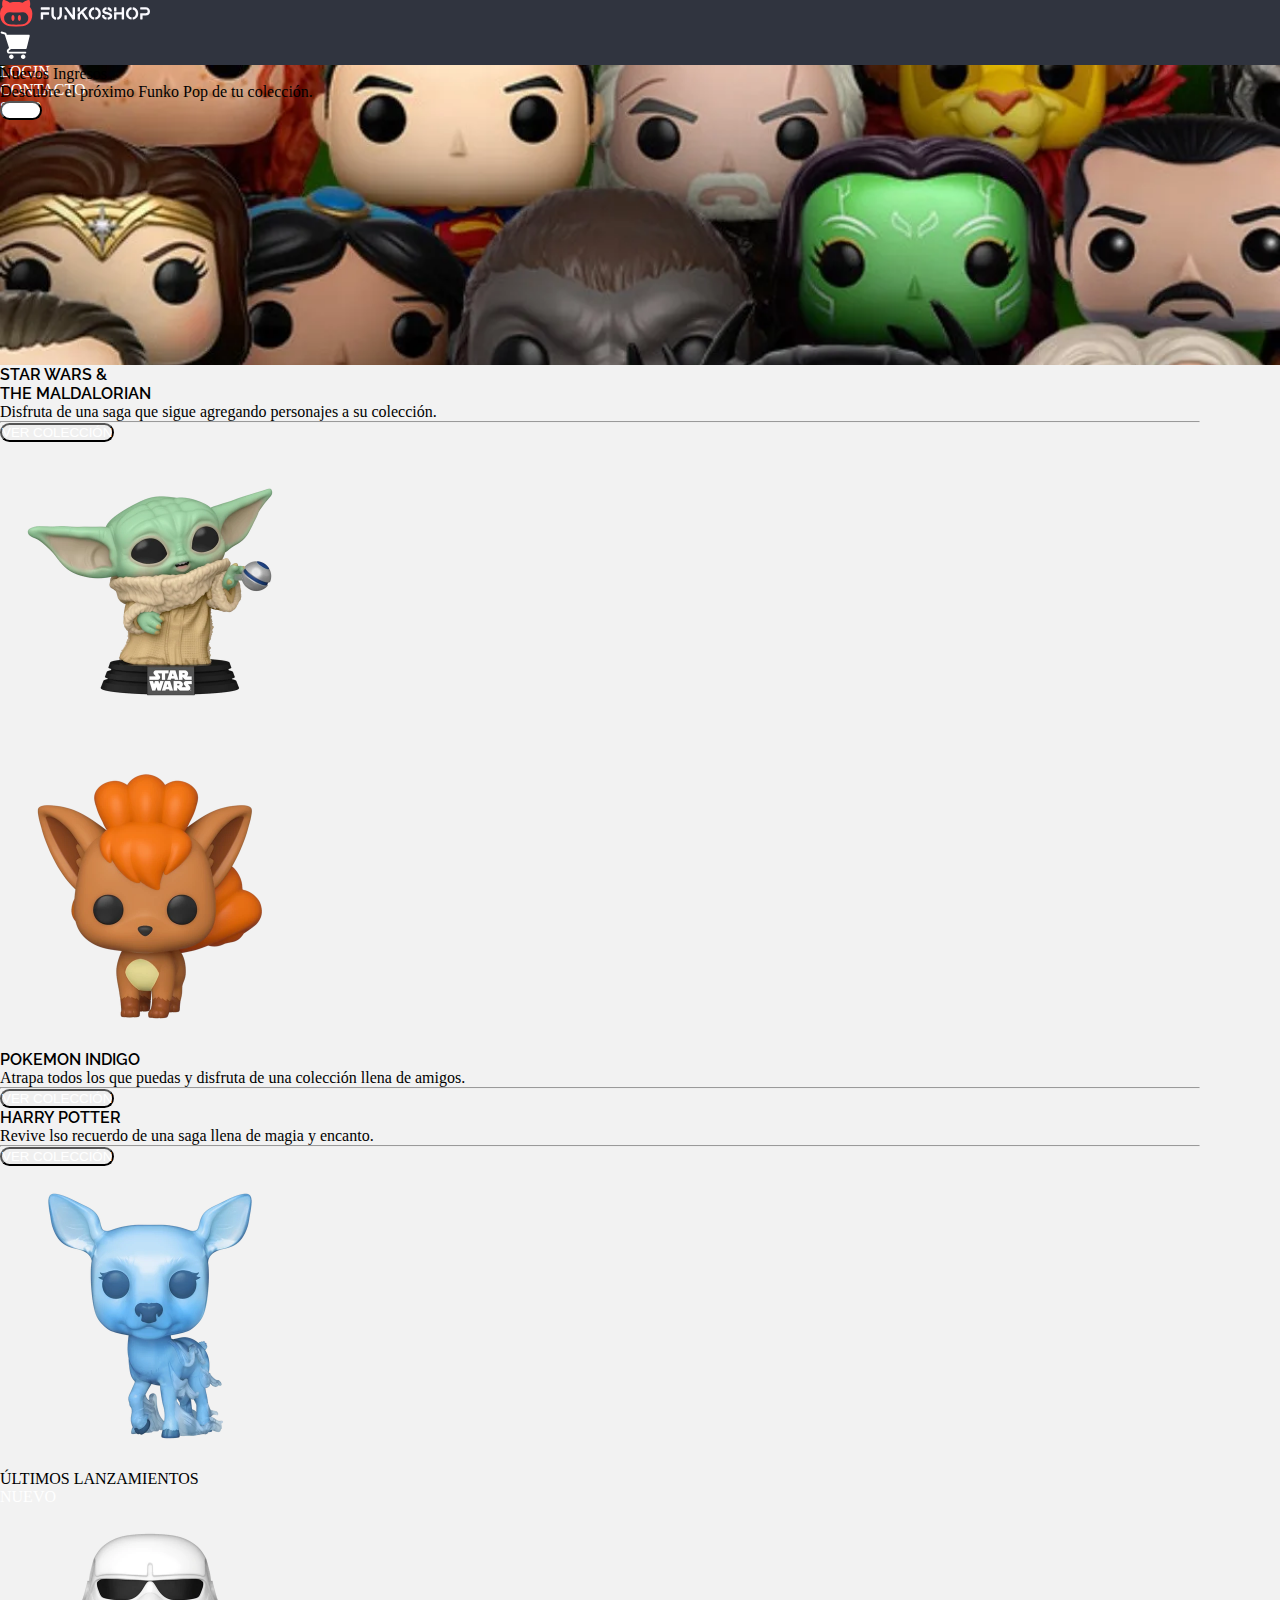
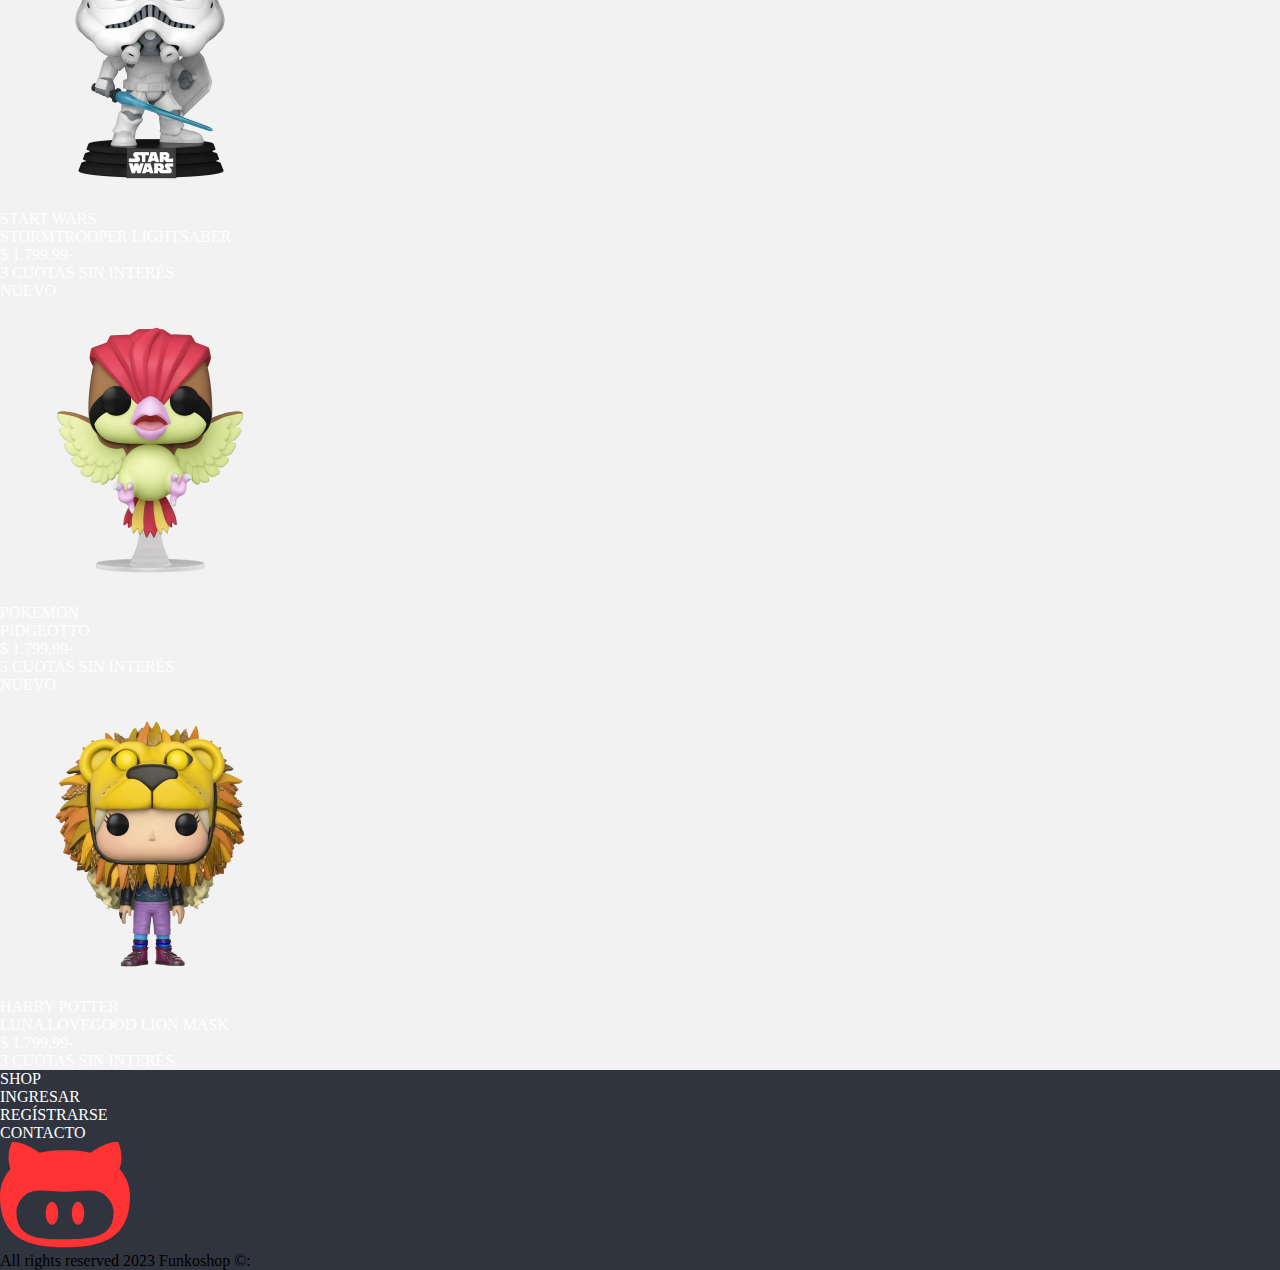
==== commit cdb551a2: "Logo del footer cambiado a modo responsive" ====
--- a/index.html
+++ b/index.html
@@ -87,7 +87,7 @@
                 <div class="row">
                     <div class="col-12 col-md-6 col-lg-6 col-xl-6 text-center d-flex flex-column align-items-center mt-5 pt-3">
                         <p class="h3 text-white fw-bold">Nuevos Ingresos</p>
-                        <p class=" text-white lead">  Descubre el pr´ximo Funko Pop de tu colección.</p>
+                        <p class=" text-white lead">  Descubre el próximo Funko Pop de tu colección.</p>
                         <button class="btn btn-sm boton-header mt-4 px-5"> <a href="shop.html" class="nav-link ">SHOP</a></button>
                     </div>
                 </div>       
--- a/css/estilos.css
+++ b/css/estilos.css
@@ -143,7 +143,10 @@
         font-size: 14px;       
     }
     footer{
-        height: 225px;
+        height: 230px;
+    }
+    footer .logo{
+        width: 80px;
     }
     nav{
         /* background-color: #30343f; */
